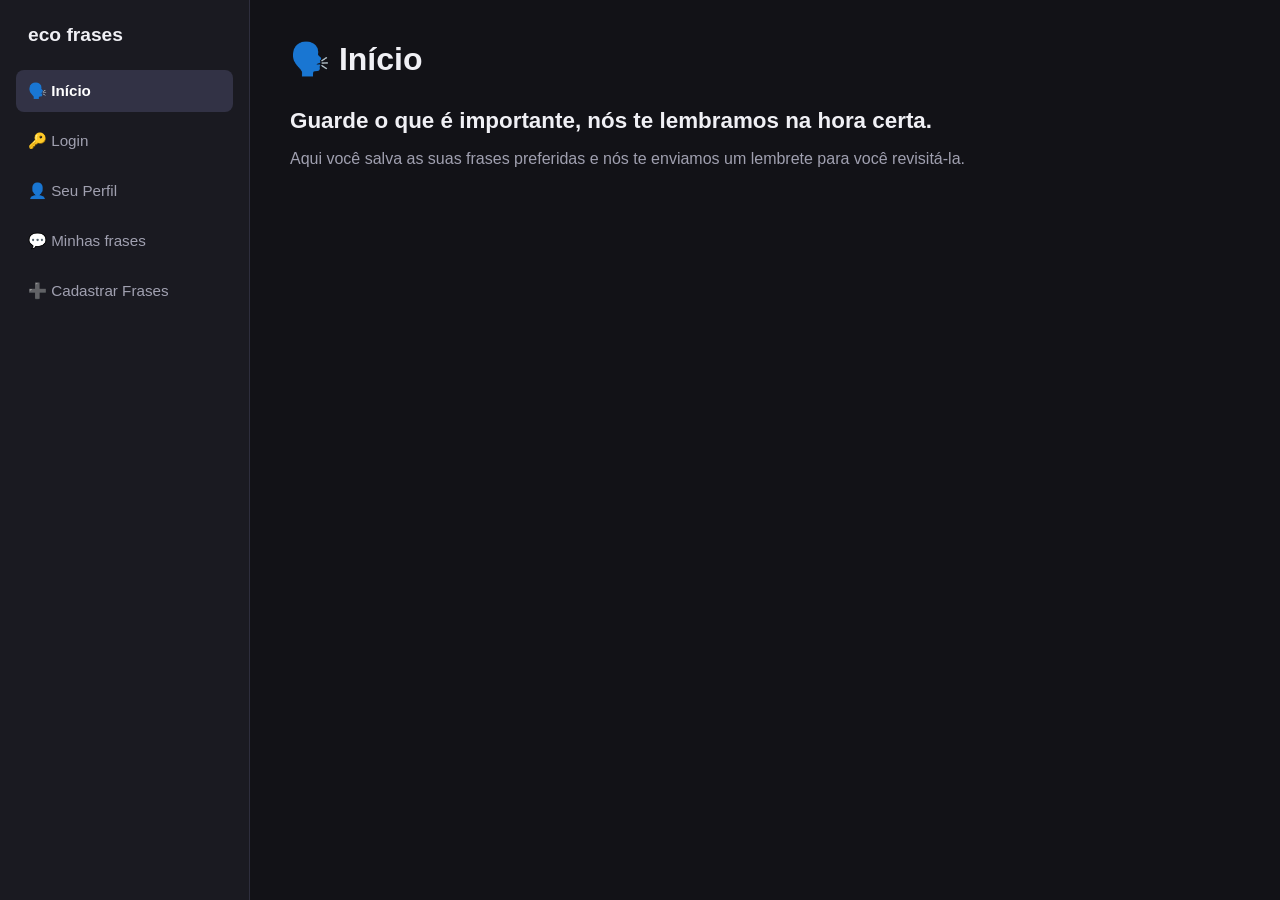
==== Projetos/eco/eco-phrase-front/html/index.html @ 459080ea "projeto frases eco" ====
<!DOCTYPE html>
<html lang="pt-BR">
<head>
    <meta charset="UTF-8">
    <meta name="viewport" content="width=device-width, initial-scale=1.0">
    <title>eco</title>
    <link rel="stylesheet" href="../css/style.css">
</head>
<body>
    <div class="app-container">
        <!-- Sidebar -->
        <aside class="sidebar">
            <div class="sidebar-header">eco frases</div>
            <nav>
                <ul class="nav-list">
                    <li><a href="index.html" class="nav-link active">🗣️ Início</a></li>
                    <li><a href="login.html" class="nav-link">🔑 Login</a></li>
                    <li><a href="perfil.html" class="nav-link">👤 Seu Perfil</a></li>
                    <li><a href="minhas-frases.html" class="nav-link">💬 Minhas frases</a></li>
                    <li><a href="cadastrar-frase.html" class="nav-link">➕ Cadastrar Frases</a></li>
                </ul>
            </nav>
        </aside>

        <!-- Conteúdo Principal -->
        <main class="main-content">
            <h1>🗣️ Início</h1>

            <h2>Guarde o que é importante, nós te lembramos na hora certa.</h2>
            <p>Aqui você salva as suas frases preferidas e nós te enviamos um lembrete para você revisitá-la.</p>
        </main>
    </div>
</body>
</html>
---- Projetos/eco/eco-phrase-front/css/style.css ----
/* css/style.css */

:root {
    --bg-dark: #121217;
    --sidebar-bg: #1a1a21;
    --sidebar-hover: #262633;
    --sidebar-active: #323245;
    --card-bg: #1e1e28;
    --text-primary: #f0f0f5;
    --text-secondary: #a0a0b0;
    --accent-purple: #9146ff;
    --accent-purple-hover: #772ce8;
    --banner-bg: #323318;
    --banner-border: #4d4f20;
    --banner-text: #e1e378;
    --border-color: #2e2e3d;
}

* {
    margin: 0;
    padding: 0;
    box-sizing: border-box;
    font-family: 'Segoe UI', Tahoma, Geneva, Verdana, sans-serif;
}

body {
    background-color: var(--bg-dark);
    color: var(--text-primary);
    display: flex;
    min-height: 100vh;
}

/* Layout Principal */
.app-container {
    display: flex;
    width: 100%;
}

/* Menu Lateral */
.sidebar {
    width: 250px;
    background-color: var(--sidebar-bg);
    border-right: 1px solid var(--border-color);
    padding: 24px 16px;
    display: flex;
    flex-direction: column;
    gap: 24px;

    position: fixed;
    left: 0;
    top: 0;
    height: 100vh;
}

.sidebar-header {
    font-size: 1.2rem;
    font-weight: bold;
    padding: 0 12px;
    color: var(--text-primary);
}

.nav-list {
    list-style: none;
    display: flex;
    flex-direction: column;
    gap: 8px;
}

.nav-link {
    display: flex;
    align-items: center;
    gap: 12px;
    padding: 12px;
    color: var(--text-secondary);
    text-decoration: none;
    border-radius: 8px;
    font-size: 0.95rem;
    transition: background 0.2s, color 0.2s;
}

.nav-link:hover {
    background-color: var(--sidebar-hover);
    color: var(--text-primary);
}

.nav-link.active {
    background-color: var(--sidebar-active);
    color: #ffffff;
    font-weight: 600;
}

/* Área de Conteúdo */
.main-content {
    margin-left: 250px;
    flex: 1;
    padding: 40px;
    max-width: 1000px;
}

/* Elementos de Interface */
h1 {
    font-size: 2rem;
    margin-bottom: 20px;
}

h2 {
    font-size: 1.4rem;
    margin-top: 30px;
    margin-bottom: 12px;
}

p {
    color: var(--text-secondary);
    line-height: 1.6;
    margin-bottom: 16px;
}

/* Alerta estilo Banner da Imagem */
.alert-banner {
    background-color: var(--banner-bg);
    border: 1px solid var(--banner-border);
    color: var(--banner-text);
    padding: 16px 20px;
    border-radius: 8px;
    margin-bottom: 24px;
    font-size: 0.95rem;
}

/* Cards e Formulários */
.card {
    background-color: var(--card-bg);
    border: 1px solid var(--border-color);
    border-radius: 12px;
    padding: 24px;
    margin-bottom: 20px;
}

.card-login {
    background-color: var(--card-bg);
    border: 1px solid var(--border-color);
    border-radius: 12px;
    padding: 24px;
    margin-bottom: 20px;
}

.form-group {
    display: flex;
    flex-direction: column;
    gap: 8px;
    margin-bottom: 20px;
}

label {
    font-size: 0.9rem;
    color: var(--text-secondary);
}

input {
    background-color: var(--bg-dark);
    border: 1px solid var(--border-color);
    padding: 12px 16px;
    border-radius: 6px;
    color: var(--text-primary);
    outline: none;
    font-size: 1rem;
}

input:focus {
    border-color: var(--accent-purple);
}

.btn-primary {
    background-color: var(--accent-purple);
    color: #ffffff;
    border: none;
    padding: 12px 20px;
    border-radius: 6px;
    font-weight: 600;
    cursor: pointer;
    font-size: 1rem;
    transition: background 0.2s;
    width: 85%;
    
    /* Regras adicionadas para centralizar o logo e o texto */
    display: inline-flex;
    align-items: center;     /* Centraliza verticalmente */
    justify-content: center;/* Centraliza horizontalmente */
    gap: 10px;               /* Espaço entre a imagem e o texto */
    text-decoration: none;   /* Garante que o link não fique sublinhado */
}

.btn-primary-login {
    background-color: var(--card-bg);
    color: #ffffff;
    border: none;
    padding: 12px 20px;
    border-radius: 6px;
    font-weight: 600;
    cursor: pointer;
    font-size: 1rem;
    transition: background 0.2s;
    width: 90%;
    
    /* Regras adicionadas para centralizar o logo e o texto */
    display: inline-flex;
    align-items: center;     /* Centraliza verticalmente */
    justify-content: center;/* Centraliza horizontalmente */
    gap: 10px;               /* Espaço entre a imagem e o texto */
    text-decoration: none;   /* Garante que o link não fique sublinhado */
}


.btn-primary:hover {
    background-color: var(--accent-purple-hover);
}

.btn-primary-login:hover {
    background-color: var(--sidebar-active);
}

/*********************************** Perfil ***********************************/
.profile-header {
    display: flex;
    align-items: center;
    gap: 20px;
    margin-bottom: 24px;
}

.profile-avatar {
    width: 80px;
    height: 80px;
    border-radius: 50%;
    background-color: var(--accent-purple);
    display: flex;
    align-items: center;
    justify-content: center;
    font-size: 2rem;
    font-weight: bold;
}


/*********************************** Frase Card ***********************************/


.card-phrase {
    background-color: var(--card-bg);
    border: 1px solid var(--border-color);
    border-radius: 12px;
    padding: 24px;
    margin-bottom: 20px;
}

.phrase-text {
    font-size: 1.2rem;
    line-height: 1.6;
    color: var(--text-primary);
    margin-bottom: 16px;
}

.phrase-author {
    font-size: 0.95rem;
    color: var(--text-secondary);
    margin-bottom: 4px;
}

.phrase-origin {
    font-size: 0.85rem;
    color: var(--text-secondary);
    margin-bottom: 24px;
}

.phrase-actions {
    border-top: 1px solid var(--border-color);
    padding-top: 18px;
}

.phrase-label {
    display: block;
    color: var(--text-secondary);
    font-size: 0.85rem;
    margin-bottom: 10px;
}

.interval-buttons {
    display: flex;
    gap: 10px;
}

.btn-interval {
    background-color: var(--bg-dark);
    color: var(--text-primary);
    border: 1px solid var(--border-color);
    padding: 9px 16px;
    border-radius: 6px;
    font-size: 0.9rem;
    font-weight: 600;
    cursor: pointer;
    transition: background 0.2s, border-color 0.2s;
}

.btn-interval:hover {
    background-color: var(--sidebar-active);
    border-color: var(--accent-purple);
}


/**************************** Formulário ****************************/

.form-group {
    margin-bottom: 20px;
}

.form-group label {
    display: block;
    color: var(--text-primary);
    font-size: 0.9rem;
    font-weight: 600;
    margin-bottom: 8px;
}

.form-group input,
.form-group textarea {
    width: 100%;
    box-sizing: border-box;

    background-color: var(--bg-dark);
    color: var(--text-primary);

    border: 1px solid var(--border-color);
    border-radius: 6px;

    padding: 12px 14px;

    font-family: inherit;
    font-size: 0.95rem;

    outline: none;

    transition: border-color 0.2s;
}

.form-group textarea {
    resize: vertical;
    min-height: 120px;
}

.form-group input:focus,
.form-group textarea:focus {
    border-color: var(--accent-purple);
}

.form-group input::placeholder,
.form-group textarea::placeholder {
    color: var(--text-secondary);
}

.btn-submit {
    margin-top: 5px;

    background-color: var(--sidebar-active);
    border-color: var(--accent-purple);

    padding: 11px 20px;
}

.btn-submit:hover {
    background-color: var(--accent-purple);
}


/**************************** LIXEIRA ****************************/

.phrase-header {
    display: flex;
    justify-content: space-between;
    align-items: flex-start;
    gap: 20px;
}

.phrase-header .phrase-text {
    flex: 1;
}

.btn-delete {
    background: transparent;
    border: none;
    color: var(--text-secondary);

    width: 36px;
    height: 36px;

    border-radius: 6px;

    cursor: pointer;

    display: flex;
    align-items: center;
    justify-content: center;

    transition: all 0.2s ease;
}

.btn-delete:hover {
    background-color: #dc3545;
    color: white;
}


/**************************** POP-UP ****************************/

.delete-modal {
    display: none;

    position: fixed;

    top: 0;
    left: 0;

    width: 100%;
    height: 100%;

    background-color: rgba(0, 0, 0, 0.6);

    align-items: center;
    justify-content: center;

    z-index: 1000;
}

.delete-modal.active {
    display: flex;
}

.delete-modal-content {
    background-color: var(--card-bg);

    border: 1px solid var(--border-color);

    border-radius: 12px;

    padding: 28px;

    width: 90%;
    max-width: 420px;

    box-shadow: 0 10px 30px rgba(0, 0, 0, 0.3);
}

.delete-modal-content h2 {
    margin-top: 0;

    color: var(--text-primary);
}

.delete-modal-content p {
    color: var(--text-secondary);

    line-height: 1.5;

    margin-bottom: 25px;
}

.delete-modal-actions {
    display: flex;

    justify-content: flex-end;

    gap: 10px;
}

.btn-cancel-delete,
.btn-confirm-delete {
    padding: 9px 18px;

    border-radius: 6px;

    font-size: 0.9rem;

    font-weight: 600;

    cursor: pointer;
}

.btn-cancel-delete {
    background-color: var(--bg-dark);

    color: var(--text-primary);

    border: 1px solid var(--border-color);
}

.btn-confirm-delete {
    background-color: #dc3545;

    color: white;

    border: 1px solid #dc3545;
}

.btn-confirm-delete:hover {
    background-color: #bb2d3b;

    border-color: #bb2d3b;
}
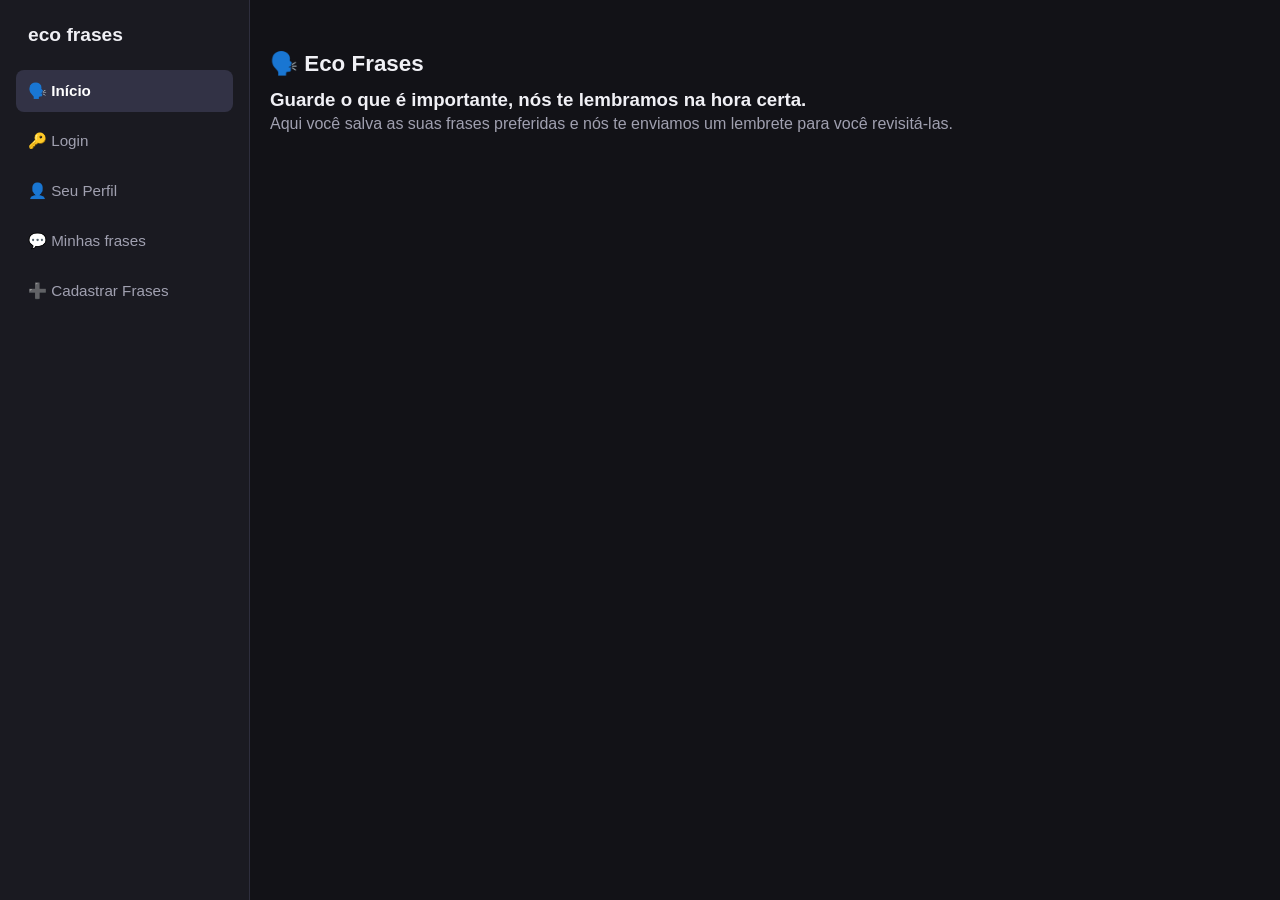
==== commit 636ccb93: "adicionando frases disponiveis para revisao na pagina principal" ====
--- a/Projetos/eco/eco-phrase-front/html/index.html
+++ b/Projetos/eco/eco-phrase-front/html/index.html
@@ -1,34 +1,96 @@
 <!DOCTYPE html>
 <html lang="pt-BR">
+
 <head>
     <meta charset="UTF-8">
     <meta name="viewport" content="width=device-width, initial-scale=1.0">
+
     <title>eco</title>
+
     <link rel="stylesheet" href="../css/style.css">
 </head>
+
 <body>
+
     <div class="app-container">
+
         <!-- Sidebar -->
         <aside class="sidebar">
-            <div class="sidebar-header">eco frases</div>
+
+            <div class="sidebar-header">
+                eco frases
+            </div>
+
             <nav>
                 <ul class="nav-list">
-                    <li><a href="index.html" class="nav-link active">🗣️ Início</a></li>
-                    <li><a href="login.html" class="nav-link">🔑 Login</a></li>
-                    <li><a href="perfil.html" class="nav-link">👤 Seu Perfil</a></li>
-                    <li><a href="minhas-frases.html" class="nav-link">💬 Minhas frases</a></li>
-                    <li><a href="cadastrar-frase.html" class="nav-link">➕ Cadastrar Frases</a></li>
+                    <li>
+                        <a href="index.html" class="nav-link active">
+                            🗣️ Início
+                        </a>
+                    </li>
+
+                    <li>
+                        <a href="login.html" class="nav-link">
+                            🔑 Login
+                        </a>
+                    </li>
+
+                    <li>
+                        <a href="perfil.html" class="nav-link">
+                            👤 Seu Perfil
+                        </a>
+                    </li>
+
+                    <li>
+                        <a href="minhas-frases.html" class="nav-link">
+                            💬 Minhas frases
+                        </a>
+                    </li>
+
+                    <li>
+                        <a href="cadastrar-frase.html" class="nav-link">
+                            ➕ Cadastrar Frases
+                        </a>
+                    </li>
                 </ul>
             </nav>
+
         </aside>
 
         <!-- Conteúdo Principal -->
         <main class="main-content">
-            <h1>🗣️ Início</h1>
 
-            <h2>Guarde o que é importante, nós te lembramos na hora certa.</h2>
-            <p>Aqui você salva as suas frases preferidas e nós te enviamos um lembrete para você revisitá-la.</p>
+            <h2>🗣️ Eco Frases</h2>
+
+            <h3>
+                Guarde o que é importante, nós te lembramos na hora certa.
+            </h3>
+
+            <p>
+                Aqui você salva as suas frases preferidas e nós te enviamos
+                um lembrete para você revisitá-las.
+            </p>
+
+            <!-- Frases para revisão -->
+            <section id="review-section" class="review-section" style="display: none;">
+
+                <h3>Frases prontas para revisão</h3>
+                <br>
+
+                <div id="phrases-container">
+                    <!-- As frases serão inseridas pelo JavaScript -->
+                </div>
+
+            </section>
+
         </main>
+
     </div>
+
+    <script src="../js/config.js"></script>
+    <script src="../js/frases.js"></script>
+    <script src="../js/index.js"></script>
+
 </body>
+
 </html>
--- a/Projetos/eco/eco-phrase-front/css/style.css
+++ b/Projetos/eco/eco-phrase-front/css/style.css
@@ -93,7 +93,7 @@
 .main-content {
     margin-left: 250px;
     flex: 1;
-    padding: 40px;
+    padding: 20px;
     max-width: 1000px;
 }
 
@@ -270,15 +270,15 @@
 }
 
 .phrase-actions {
-    border-top: 1px solid var(--border-color);
-    padding-top: 18px;
+    display: flex;
+    justify-content: space-between;
+    align-items: flex-end;
 }
 
 .phrase-label {
     display: block;
     color: var(--text-secondary);
     font-size: 0.85rem;
-    margin-bottom: 10px;
 }
 
 .interval-buttons {
@@ -301,6 +301,32 @@
 .btn-interval:hover {
     background-color: var(--sidebar-active);
     border-color: var(--accent-purple);
+}
+
+.review-left {
+    display: flex;
+    flex-direction: column;
+    gap: 15px;
+}
+
+.next-review-date {
+    padding: 10px 16px;
+    border: 1px solid rgba(230, 126, 34, 0.35);
+    border-radius: 6px;
+
+    color: #e0a15a;
+    background-color: rgba(230, 126, 34, 0.08);
+
+    font-size: 12px;
+    font-weight: 600;
+}
+
+.next-label {
+    display: block;
+    color: #e0a15a;
+    font-size: 0.85rem;
+    margin-bottom: 10px;
+    font-size: 10px;
 }
 
 
